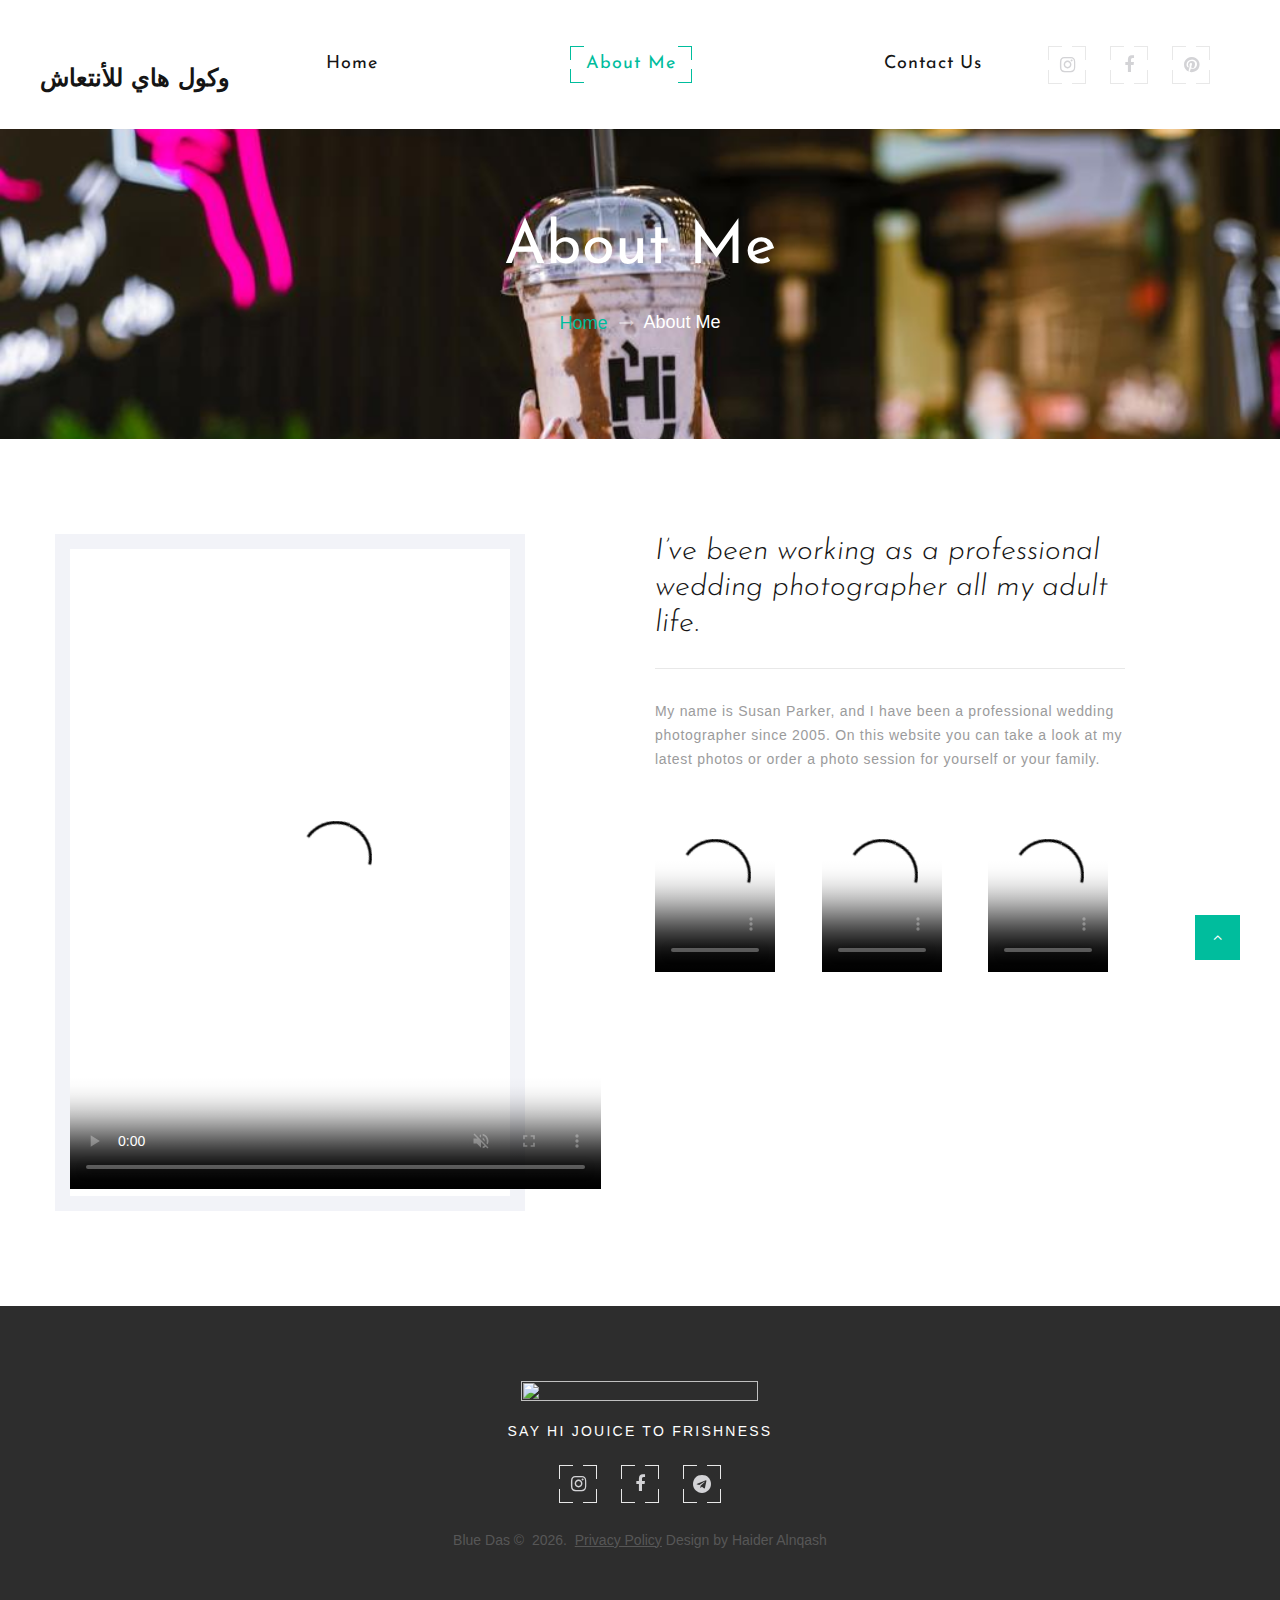
==== about-me.html @ f5d19319 "Add files via upload" ====
<!DOCTYPE html>
<html class="wide wow-animation" lang="en">
  <head>
    <!-- Site Title-->
    <title>About Me</title>
    <meta name="format-detection" content="telephone=no">
    <meta name="viewport" content="width=device-width, height=device-height, initial-scale=1.0">
    <meta http-equiv="X-UA-Compatible" content="IE=edge">
    <meta charset="utf-8">
    <link rel="icon" href="images/Logo.png" type="image/x-icon">
    <!-- Stylesheets-->
    <link rel="stylesheet" type="text/css" href="//fonts.googleapis.com/css?family=Lato:300,400,700,400italic%7CJosefin+Sans:400,700,300italic">
    <link rel="stylesheet" href="css/bootstrap.css">
    <link rel="stylesheet" href="css/style.css">
    <style>.ie-panel{display: none;background: #212121;padding: 10px 0;box-shadow: 3px 3px 5px 0 rgba(0,0,0,.3);clear: both;text-align:center;position: relative;z-index: 1;} html.ie-10 .ie-panel, html.lt-ie-10 .ie-panel {display: block;}</style>
  </head>
  <body>
    <div class="ie-panel"><a href="http://windows.microsoft.com/en-US/internet-explorer/"><img src="images/ie8-panel/warning_bar_0000_us.jpg" height="42" width="820" alt="You are using an outdated browser. For a faster, safer browsing experience, upgrade for free today."></a></div>
    <!-- Page Loader-->
    <div id="page-loader">
      <div class="page-loader-body">
        <div class="cssload-spinner">
          <div class="cssload-cube cssload-cube0"></div>
          <div class="cssload-cube cssload-cube1"></div>
          <div class="cssload-cube cssload-cube2"></div>
          <div class="cssload-cube cssload-cube3"></div>
          <div class="cssload-cube cssload-cube4"></div>
          <div class="cssload-cube cssload-cube5"></div>
          <div class="cssload-cube cssload-cube6"> </div>
          <div class="cssload-cube cssload-cube7"></div>
          <div class="cssload-cube cssload-cube8"></div>
          <div class="cssload-cube cssload-cube9"></div>
          <div class="cssload-cube cssload-cube10"></div>
          <div class="cssload-cube cssload-cube11"></div>
          <div class="cssload-cube cssload-cube12"></div>
          <div class="cssload-cube cssload-cube13"></div>
          <div class="cssload-cube cssload-cube14"></div>
          <div class="cssload-cube cssload-cube15"></div>
        </div>
      </div>
    </div>
    <!-- Page-->
    <div class="page">
      
      <!-- Page Header-->
      <header class="section page-header">
        <!-- RD Navbar-->
        <div class="rd-navbar-wrap">
          <nav class="rd-navbar" data-layout="rd-navbar-fixed" data-sm-layout="rd-navbar-fixed" data-sm-device-layout="rd-navbar-fixed" data-md-layout="rd-navbar-static" data-md-device-layout="rd-navbar-fixed" data-lg-device-layout="rd-navbar-static" data-lg-layout="rd-navbar-static" data-stick-up-clone="false" data-md-stick-up-offset="5px" data-lg-stick-up-offset="5px" data-md-stick-up="true" data-lg-stick-up="true">
            <div class="rd-navbar-main-outer">
              <div class="rd-navbar-main">
                <!-- RD Navbar Panel-->
                <div class="rd-navbar-panel">
                  <button class="rd-navbar-toggle" data-rd-navbar-toggle=".rd-navbar-nav-wrap"><span></span></button>
                  <!-- RD Navbar Brand-->
                  <div class="rd-navbar-brand"><a class="brand" href="index.html">
                      <div class="brand__name"><img class="brand__logo-dark" src="images/logo.png" alt="" width="237" height="35"/><img class="brand__logo-light" src="images/logo.png" alt="" width="237" height="35"/>
                      </div>
                      <h3>وكول هاي للأنتعاش</h3>
                    </a></div>
                </div>
                <!-- RD Navbar Nav-->
                <div class="rd-navbar-nav-wrap">
                  <div class="rd-navbar-element">
                    <ul class="list-icons list-inline-sm">
                      <li><a class="icon icon-sm fa fa-instagram icon-style-camera" href="#"><span></span><span></span><span></span><span></span></a></li>
                      <li><a class="icon icon-sm fa fa-facebook icon-style-camera" href="#"><span></span><span></span><span></span><span></span></a></li>
                      <li><a class="icon icon-sm fa fa-pinterest icon-style-camera" href="#"><span></span><span></span><span></span><span></span></a></li>
                    </ul>
                  </div>
                  <!-- RD Navbar Nav-->
                  <ul class="rd-navbar-nav">
                    <li><a href="index.html">Home<span></span><span></span><span></span><span></span></a>
                    </li>
                    <li class="active"><a href="about-me.html">About Me<span></span><span></span><span></span><span></span></a>
                    </li>
                    
                    <li><a href="contact-us.html">Contact Us<span></span><span></span><span></span><span></span></a>
                    </li>
                  </ul>
                </div>
              </div>
            </div>
          </nav>
        </div>
      </header>

      <!-- Breadcrumbs-->
      <section class="breadcrumbs-custom bg-image" style="background-image: url(images/4.jpeg);">
        <div class="shell">
          <h1 class="breadcrumbs-custom__title">About Me</h1>
          <ul class="breadcrumbs-custom__path">
            <li><a href="index.html">Home</a></li>
            <li class="active">About Me</li>
          </ul>
        </div>
      </section>

      <!-- About Me-->
      <section class="section section-md bg-white">
        <div class="shell">
          <div class="range range-50 range-sm-center range-md-left">
            <div class="cell-sm-6 cell-md-5">
              <div class="thumb-bordered">
                <!-- <img src="images/about-1-437x435.jpg" alt="" width="437" height="435"/> -->

                <video controls="" class="img-fluid " autoplay="" muted="" poster="images/Hi-Juice-Logo.png" width="531" height="640">
                  <source src="images/v2.mp4" type="video/mp4">
                </video>


              </div>
            </div>
            <div class="cell-sm-6 cell-md-7">
              <div class="box-width-3 box-centered">
                <article class="quote-big">
                  <p class="q">I’ve been working as a professional wedding photographer all my adult life.</p>
                </article>
                <div class="divider"></div>
                <p class="text-spacing-05">My name is Susan Parker, and I have been a professional wedding photographer since 2005. On this website you can take a look at my latest photos or order a photo session for yourself or your family.</p>
                <div class="group-3-columns" data-lightgallery="group">
                  <div class="column-item">
                      <video controls="" class="img-fluid thumb-light" autoplay="" muted="" poster="images/Hi-Juice-Logo.png" width="120" height="171">
                        <source src="images/IMG_1.mp4" type="video/mp4">
                      </video>
                    </div>
                  <div class="column-item">
                      <video controls="" class="img-fluid thumb-light" autoplay="" muted="" poster="images/Hi-Juice-Logo.png" width="120" height="171">
                        <source src="images/IMG_2.mp4" type="video/mp4">
                      </video>
                    </div>
                  <div class="column-item">
                      <video controls="" class="img-fluid thumb-light" autoplay="" muted="" poster="images/Hi-Juice-Logo.png" width="120" height="171">
                        <source src="images/IMG_3.mp4" type="video/mp4">
                      </video>
                    </div>
                  
                 
                </div>
              </div>
            </div>
          </div>
        </div>
      </section>

      <!-- Page Footer -->
      <footer class="footer-centered section bg-gray-darker">
        <div class="shell">
          <div class="range range-sm-center">
            <div class="cell-sm-10 cell-md-8 cell-lg-6">
              <!-- Brand--><a class="brand" href="index.html">
                <div class="brand__name"><img src="images/Hi-Juice-Logo.png" alt="" width="237" height="35"/>
                </div><span class="brand__slogan">SAY HI JOUICE TO FRISHNESS </span></a>
                    <!-- RD Mailform-->
                    
              <ul class="list-icons list-inline-sm">
                <li><a class="icon icon-sm fa fa-instagram icon-style-camera" target="_blank" href="#"><span></span><span></span><span></span><span></span></a></li>
                <li><a class="icon icon-sm fa fa-facebook icon-style-camera" target="_blank" href="https://www.facebook.com/Hijuice.me/"><span></span><span></span><span></span><span></span></a></li>
                <li><a class="icon icon-sm fa fa-telegram icon-style-camera" target="_blank" href="Hijuice.me"><span></span><span></span><span></span><span></span></a></li>
              </ul>
              <!-- Rights-->
              <p class="rights"><span>Blue Das</span><span>&nbsp;&copy;&nbsp; </span><span class="copyright-year"></span>.&nbsp; <br class="veil-xs"><a class="link-underline" href="#">Privacy Policy</a><span> Design&nbsp;by&nbsp;<a href="">Haider Alnqash</a></span></p>
            </div>
          </div>
        </div>
      </footer>
    </div>
    <!-- Global Mailform Output-->
    <div class="snackbars" id="form-output-global"></div>
    <!-- Javascript-->
    <script src="js/core.min.js"></script>
    <script src="js/script.js"></script>
  </body>
</html>
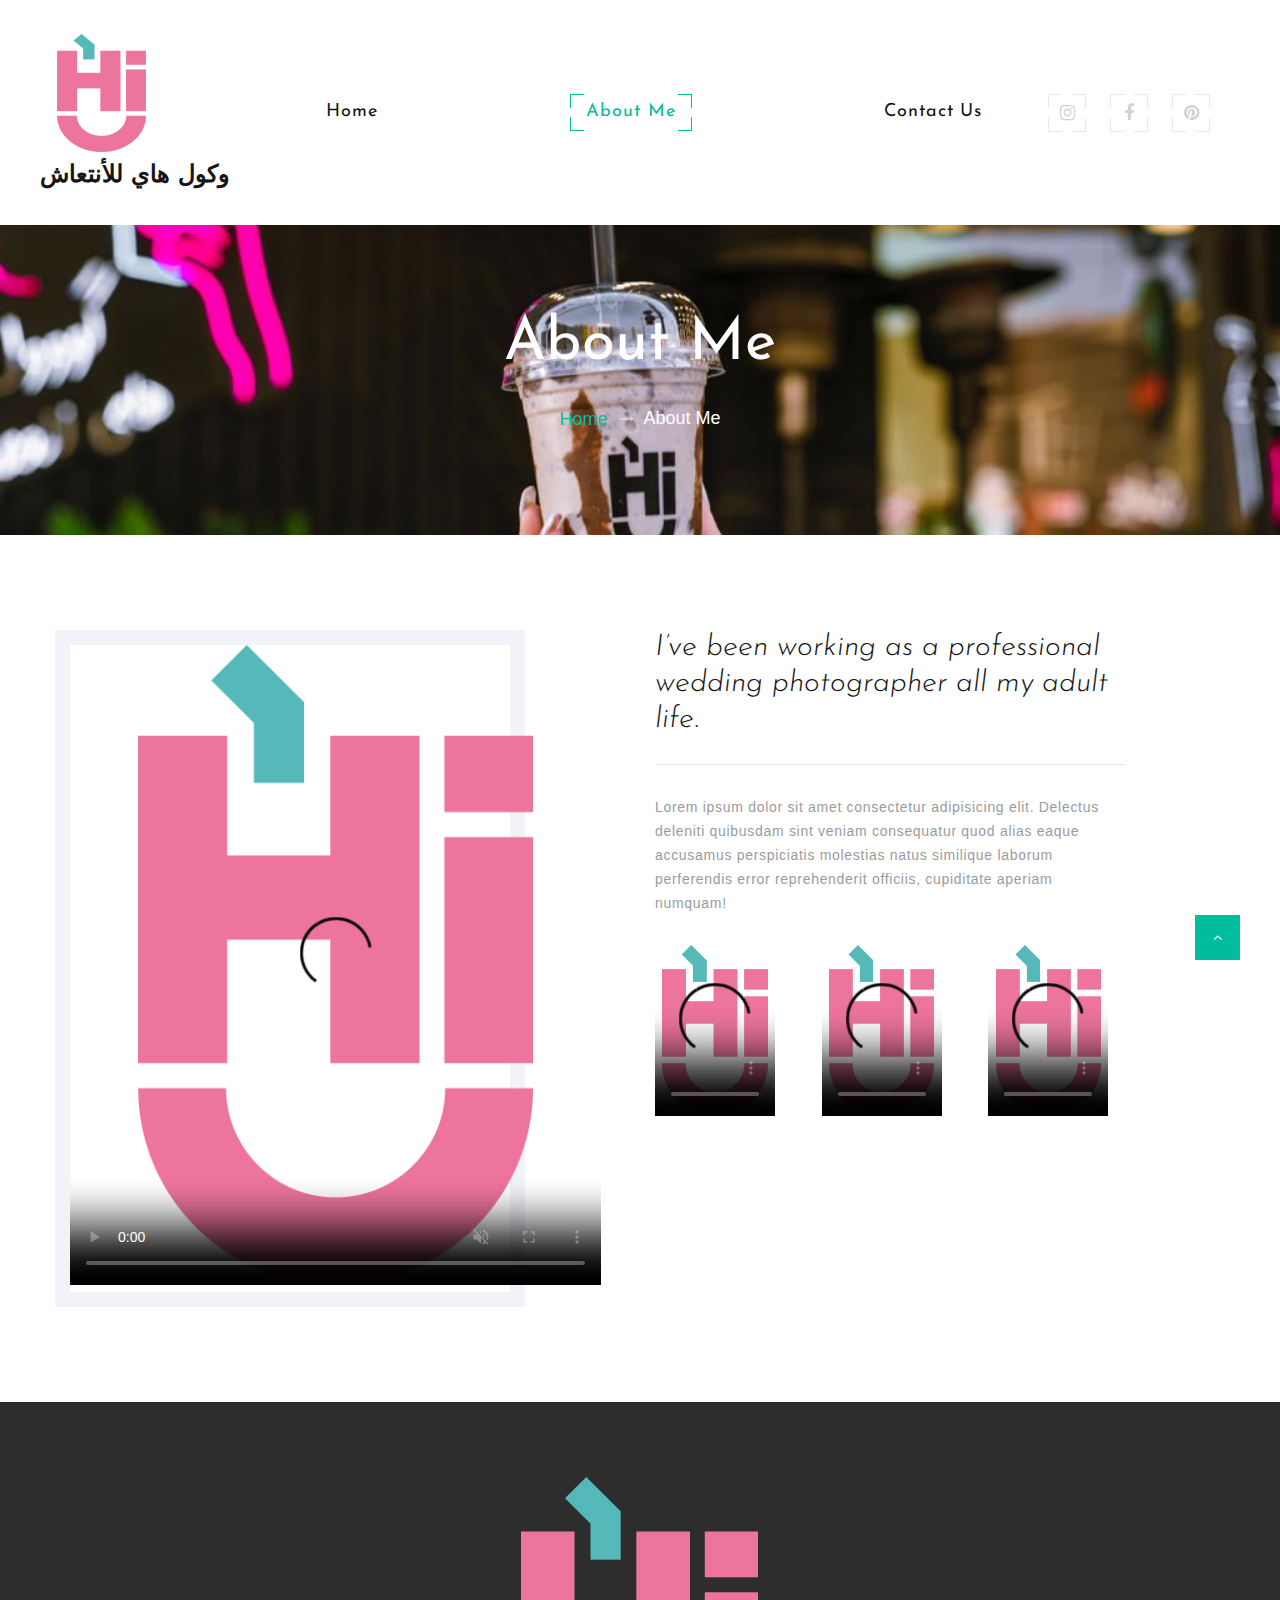
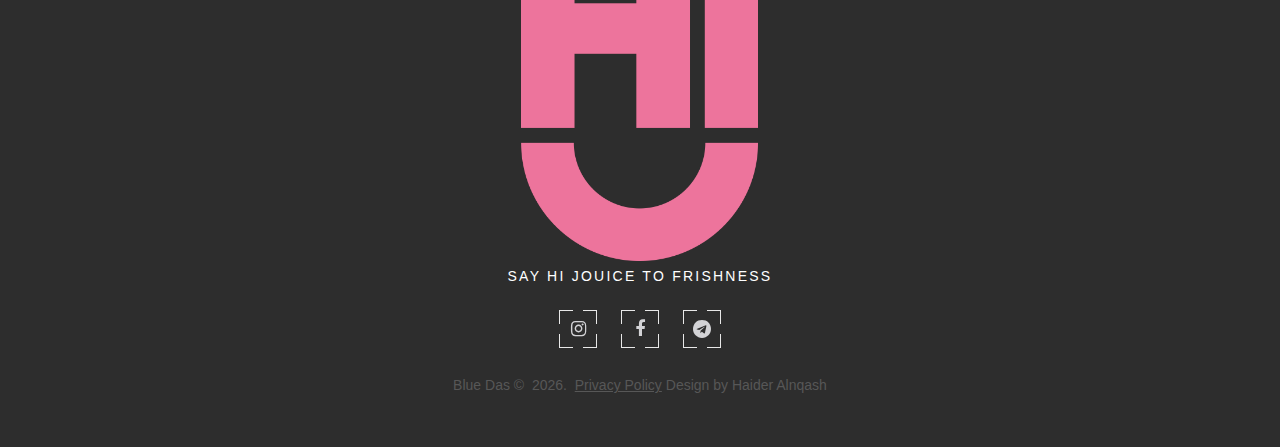
==== commit 286ca8e5: "Update about-me.html" ====
--- a/about-me.html
+++ b/about-me.html
@@ -117,8 +117,8 @@
                   <p class="q">I’ve been working as a professional wedding photographer all my adult life.</p>
                 </article>
                 <div class="divider"></div>
-                <p class="text-spacing-05">My name is Susan Parker, and I have been a professional wedding photographer since 2005. On this website you can take a look at my latest photos or order a photo session for yourself or your family.</p>
-                <div class="group-3-columns" data-lightgallery="group">
+                <p class="text-spacing-05">
+Lorem ipsum dolor sit amet consectetur adipisicing elit. Delectus deleniti quibusdam sint veniam consequatur quod alias eaque accusamus perspiciatis molestias natus similique laborum perferendis error reprehenderit officiis, cupiditate aperiam numquam!                <div class="group-3-columns" data-lightgallery="group">
                   <div class="column-item">
                       <video controls="" class="img-fluid thumb-light" autoplay="" muted="" poster="images/Hi-Juice-Logo.png" width="120" height="171">
                         <source src="images/IMG_1.mp4" type="video/mp4">
@@ -171,4 +171,4 @@
     <script src="js/core.min.js"></script>
     <script src="js/script.js"></script>
   </body>
-</html>+</html>
